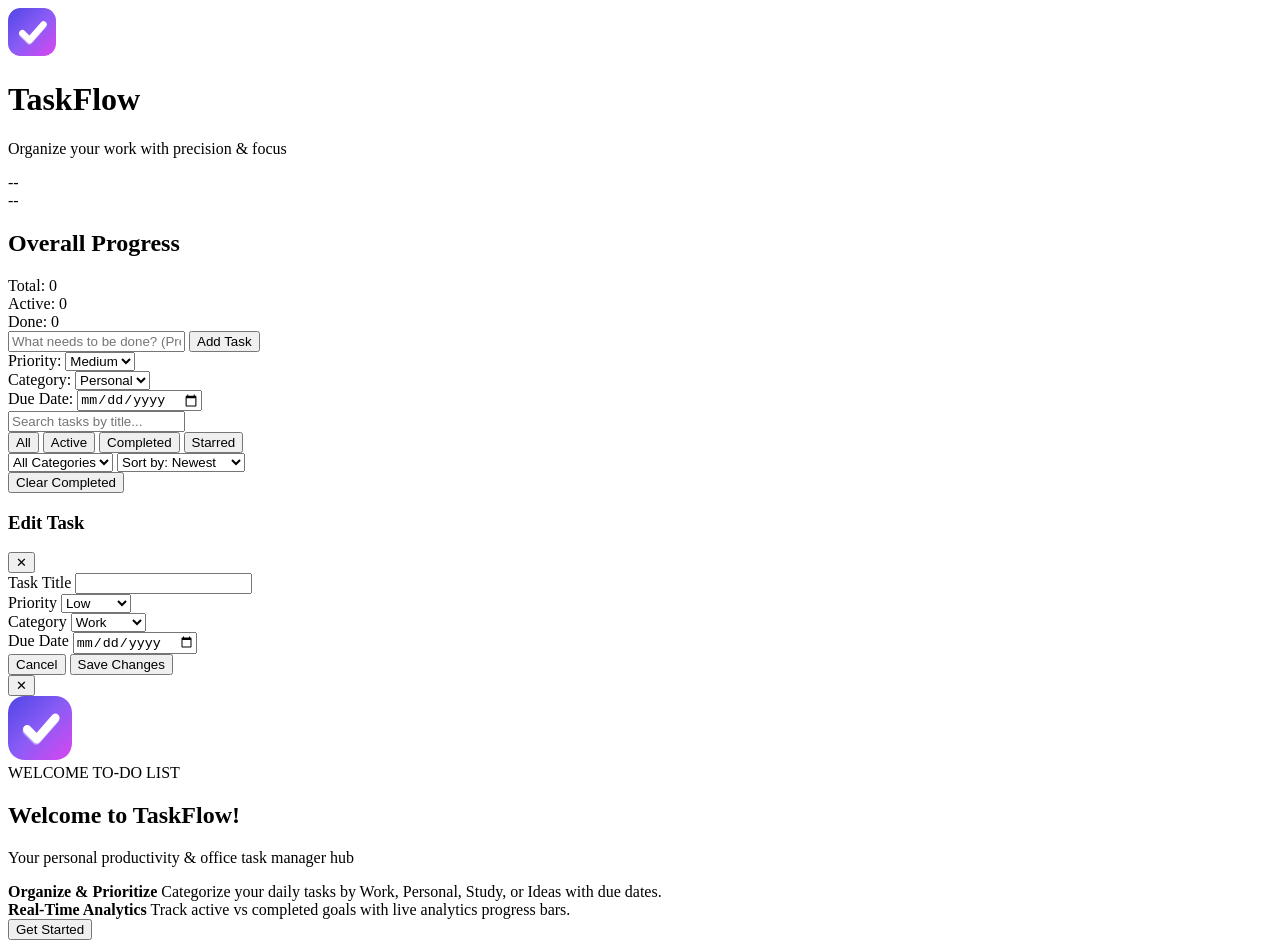
==== index.HTML @ ee429aad "Rename WEBSITE.HTML to index.HTML" ====
<!DOCTYPE html>
<html lang="en">

<head>
  <meta charset="UTF-8">
  <meta name="viewport" content="width=device-width, initial-scale=1.0">
  <meta name="description" content="TaskFlow - Clean Text-Only Office Task & Project Manager">
  <title>TaskFlow - Office Task Manager</title>
  
  <!-- Google Fonts: Plus Jakarta Sans -->
  <link rel="preconnect" href="https://fonts.googleapis.com">
  <link rel="preconnect" href="https://fonts.gstatic.com" crossorigin>
  <link href="https://fonts.googleapis.com/css2?family=Plus+Jakarta+Sans:wght@300;400;500;600;700;800&display=swap" rel="stylesheet">
  
  <!-- Custom CSS Styles -->
  <link rel="stylesheet" href="styles.css">
</head>

<body>

  <div class="app-container">
    
    <!-- App Header -->
    <header class="glass-panel header-card">
      <div class="brand-section">
        <div class="logo-container">
          <svg width="48" height="48" viewBox="0 0 100 100" fill="none" xmlns="http://www.w3.org/2000/svg" class="app-logo-svg">
            <rect width="100" height="100" rx="26" fill="url(#header-logo-gradient)"/>
            <path d="M30 52L45 67L74 34" stroke="white" stroke-width="13" stroke-linecap="round" stroke-linejoin="round" opacity="0.3" transform="translate(-1, 3)"/>
            <path d="M30 52L45 67L74 34" stroke="white" stroke-width="13" stroke-linecap="round" stroke-linejoin="round" opacity="0.5" transform="translate(0, 1.5)"/>
            <path d="M30 52L45 67L74 34" stroke="white" stroke-width="13" stroke-linecap="round" stroke-linejoin="round"/>
            <defs>
              <linearGradient id="header-logo-gradient" x1="0" y1="0" x2="100" y2="100" gradientUnits="userSpaceOnUse">
                <stop stop-color="#4f46e5"/>
                <stop offset="0.5" stop-color="#8b5cf6"/>
                <stop offset="1" stop-color="#d946ef"/>
              </linearGradient>
            </defs>
          </svg>
        </div>
        <div class="brand-titles">
          <h1>TaskFlow</h1>
          <p>Organize your work with precision & focus</p>
        </div>
      </div>
      <div class="date-badge">
        <div class="day-text" id="current-day">--</div>
        <div class="date-text" id="current-date">--</div>
      </div>
    </header>

    <!-- Productivity Progress Analytics -->
    <section class="glass-panel progress-card">
      <div class="progress-header">
        <h2>Overall Progress</h2>
        <div class="progress-stats">
          <div class="stat-item">Total: <span class="stat-number" id="stat-total">0</span></div>
          <div class="stat-item">Active: <span class="stat-number" id="stat-active">0</span></div>
          <div class="stat-item">Done: <span class="stat-number" id="stat-completed">0</span></div>
        </div>
      </div>
      <div class="progress-bar-bg">
        <div class="progress-bar-fill" id="progress-fill"></div>
      </div>
    </section>

    <!-- Task Add Form -->
    <section class="glass-panel add-task-card">
      <form id="task-form" autocomplete="off">
        <div class="input-row">
          <input type="text" id="task-input" class="main-input" placeholder="What needs to be done? (Press Enter to add)" required>
          <button type="submit" class="btn-add">
            Add Task
          </button>
        </div>
        
        <div class="options-row">
          <!-- Priority Selector -->
          <div class="option-group">
            <label class="option-label" for="priority-select">Priority:</label>
            <select id="priority-select" class="custom-select">
              <option value="low">Low</option>
              <option value="medium" selected>Medium</option>
              <option value="high">High</option>
            </select>
          </div>

          <!-- Category Selector -->
          <div class="option-group">
            <label class="option-label" for="category-select">Category:</label>
            <select id="category-select" class="custom-select">
              <option value="work">Work</option>
              <option value="personal" selected>Personal</option>
              <option value="fitness">Fitness</option>
              <option value="study">Study</option>
              <option value="ideas">Ideas</option>
            </select>
          </div>

          <!-- Due Date Selector -->
          <div class="option-group">
            <label class="option-label" for="due-date-input">Due Date:</label>
            <input type="date" id="due-date-input" class="date-input">
          </div>
        </div>
      </form>
    </section>

    <!-- Toolbar: Search, Filter & Sort Controls -->
    <section class="toolbar-section">
      <div class="toolbar-top">
        <!-- Search Box -->
        <div class="search-box">
          <input type="text" id="search-input" class="search-input" placeholder="Search tasks by title...">
        </div>

        <!-- View Status Tabs -->
        <div class="filter-tabs">
          <button class="tab-btn active" data-tab="all" id="tab-all">All</button>
          <button class="tab-btn" data-tab="active" id="tab-active">Active</button>
          <button class="tab-btn" data-tab="completed" id="tab-completed">Completed</button>
          <button class="tab-btn" data-tab="starred" id="tab-starred">Starred</button>
        </div>
      </div>

      <div class="toolbar-bottom">
        <div class="filter-controls">
          <!-- Category Filter -->
          <select id="filter-category" class="custom-select">
            <option value="all">All Categories</option>
            <option value="work">Work</option>
            <option value="personal">Personal</option>
            <option value="fitness">Fitness</option>
            <option value="study">Study</option>
            <option value="ideas">Ideas</option>
          </select>

          <!-- Sort Select -->
          <select id="sort-select" class="custom-select">
            <option value="created-desc">Sort by: Newest</option>
            <option value="created-asc">Sort by: Oldest</option>
            <option value="due-date">Sort by: Due Date</option>
            <option value="priority">Sort by: Priority</option>
          </select>
        </div>

        <button id="btn-clear-completed" class="btn-secondary danger">
          Clear Completed
        </button>
      </div>
    </section>

    <!-- Main Task List Container -->
    <main class="task-list-container" id="task-list" aria-live="polite">
      <!-- Task items will be rendered dynamically via JS -->
    </main>

    <!-- Empty State -->
    <div class="glass-panel empty-state" id="empty-state" style="display: none;">
      <h3>No tasks found</h3>
      <p id="empty-state-text">Your list is clear! Enjoy your day or add a new task above.</p>
    </div>

  </div>

  <!-- Edit Task Modal -->
  <div class="modal-overlay" id="edit-modal">
    <div class="glass-panel modal-card">
      <div class="modal-header">
        <h3>Edit Task</h3>
        <button class="btn-close" id="btn-close-modal">✕</button>
      </div>
      <form id="edit-form">
        <input type="hidden" id="edit-task-id">
        <div class="modal-body">
          <div class="form-group">
            <label for="edit-title">Task Title</label>
            <input type="text" id="edit-title" class="main-input" required>
          </div>
          
          <div class="options-row">
            <div class="form-group">
              <label for="edit-priority">Priority</label>
              <select id="edit-priority" class="custom-select">
                <option value="low">Low</option>
                <option value="medium">Medium</option>
                <option value="high">High</option>
              </select>
            </div>

            <div class="form-group">
              <label for="edit-category">Category</label>
              <select id="edit-category" class="custom-select">
                <option value="work">Work</option>
                <option value="personal">Personal</option>
                <option value="fitness">Fitness</option>
                <option value="study">Study</option>
                <option value="ideas">Ideas</option>
              </select>
            </div>

            <div class="form-group">
              <label for="edit-due-date">Due Date</label>
              <input type="date" id="edit-due-date" class="date-input">
            </div>
          </div>
        </div>

        <div class="modal-footer">
          <button type="button" class="btn-secondary" id="btn-cancel-modal">Cancel</button>
          <button type="submit" class="btn-add">Save Changes</button>
        </div>
      </form>
    </div>
  </div>

  <!-- Huge Welcome Greeting Modal -->
  <div class="modal-overlay" id="welcome-modal">
    <div class="glass-panel welcome-card">
      <button class="btn-close welcome-close" id="btn-close-welcome">✕</button>
      <div class="logo-container welcome-logo">
        <svg width="64" height="64" viewBox="0 0 100 100" fill="none" xmlns="http://www.w3.org/2000/svg" class="app-logo-svg">
          <rect width="100" height="100" rx="26" fill="url(#welcome-logo-gradient)"/>
          <path d="M30 52L45 67L74 34" stroke="white" stroke-width="13" stroke-linecap="round" stroke-linejoin="round" opacity="0.3" transform="translate(-1, 3)"/>
          <path d="M30 52L45 67L74 34" stroke="white" stroke-width="13" stroke-linecap="round" stroke-linejoin="round" opacity="0.5" transform="translate(0, 1.5)"/>
          <path d="M30 52L45 67L74 34" stroke="white" stroke-width="13" stroke-linecap="round" stroke-linejoin="round"/>
          <defs>
            <linearGradient id="welcome-logo-gradient" x1="0" y1="0" x2="100" y2="100" gradientUnits="userSpaceOnUse">
              <stop stop-color="#4f46e5"/>
              <stop offset="0.5" stop-color="#8b5cf6"/>
              <stop offset="1" stop-color="#d946ef"/>
            </linearGradient>
          </defs>
        </svg>
      </div>
      <div class="welcome-badge">WELCOME TO-DO LIST</div>
      <h2>Welcome to TaskFlow!</h2>
      <p class="welcome-subtitle">Your personal productivity & office task manager hub</p>
      
      <div class="welcome-features">
        <div class="feature-item">
          <strong>Organize & Prioritize</strong>
          <span>Categorize your daily tasks by Work, Personal, Study, or Ideas with due dates.</span>
        </div>
        <div class="feature-item">
          <strong>Real-Time Analytics</strong>
          <span>Track active vs completed goals with live analytics progress bars.</span>
        </div>
      </div>

      <button class="btn-add welcome-btn" id="btn-start-welcome">Get Started</button>
    </div>
  </div>

  <!-- Toast Notification Container -->
  <div class="toast-container" id="toast-container"></div>

  <!-- JavaScript -->
  <script src="script.js"></script>
</body>

</html>
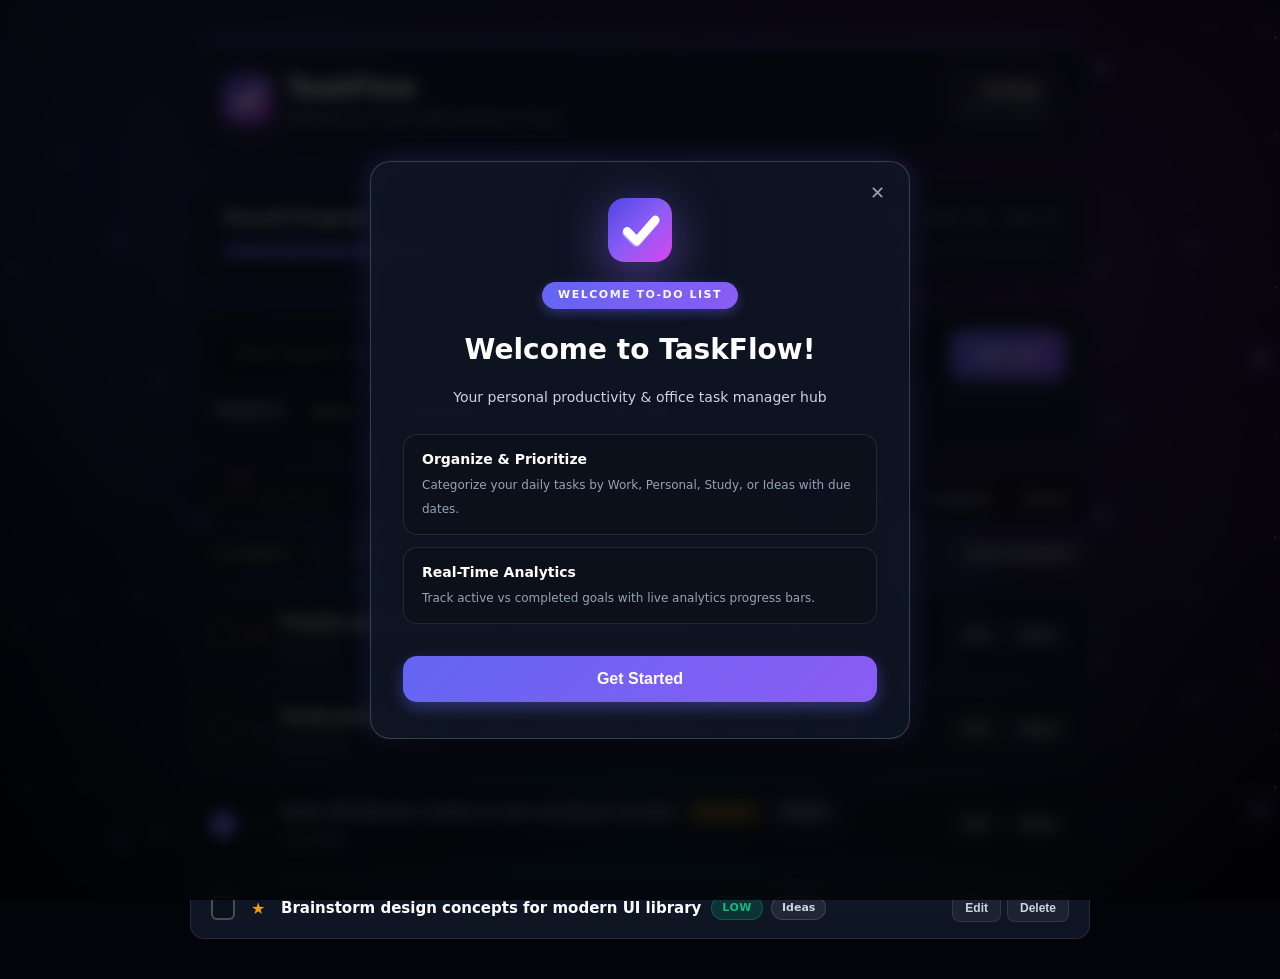
==== commit 78854a15: "Fix HTML structure and formatting issues" ====
--- a/index.HTML
+++ b/index.HTML
@@ -13,7 +13,7 @@
   <link href="https://fonts.googleapis.com/css2?family=Plus+Jakarta+Sans:wght@300;400;500;600;700;800&display=swap" rel="stylesheet">
   
   <!-- Custom CSS Styles -->
-  <link rel="stylesheet" href="styles.css">
+  <link rel="stylesheet" href="style.css">
 </head>
 
 <body>
--- a/style.css
+++ b/style.css
@@ -0,0 +1,1039 @@
+/* ==========================================================================
+   TaskFlow - Professional Office Glassmorphic Design System (Clean Text UI)
+   ========================================================================== */
+
+@import url('https://fonts.googleapis.com/css2?family=Plus+Jakarta+Sans:wght@300;400;500;600;700;800&display=swap');
+
+:root {
+  /* Color Palette - Executive Dark Theme */
+  --bg-base: #0a0f1a;
+  
+  --panel-bg: rgba(18, 26, 43, 0.75);
+  --panel-border: rgba(255, 255, 255, 0.12);
+  --panel-border-hover: rgba(99, 102, 241, 0.45);
+  --panel-shadow: 0 20px 40px -15px rgba(0, 0, 0, 0.6), 0 0 20px rgba(99, 102, 241, 0.1);
+
+  --text-primary: #ffffff;
+  --text-secondary: #cbd5e1;
+  --text-muted: #94a3b8;
+  --text-dim: #64748b;
+
+  --accent-primary: #6366f1;
+  --accent-primary-hover: #4f46e5;
+  --accent-gradient: linear-gradient(135deg, #6366f1 0%, #8b5cf6 100%);
+  --accent-gradient-glow: linear-gradient(135deg, rgba(99, 102, 241, 0.4) 0%, rgba(139, 92, 246, 0.4) 100%);
+
+  --priority-high: #ef4444;
+  --priority-high-bg: rgba(239, 68, 68, 0.18);
+  --priority-medium: #f59e0b;
+  --priority-medium-bg: rgba(245, 158, 11, 0.18);
+  --priority-low: #10b981;
+  --priority-low-bg: rgba(16, 185, 129, 0.18);
+
+  --radius-sm: 8px;
+  --radius-md: 14px;
+  --radius-lg: 20px;
+  --radius-full: 9999px;
+
+  --transition-fast: 0.18s cubic-bezier(0.4, 0, 0.2, 1);
+  --transition-normal: 0.28s cubic-bezier(0.4, 0, 0.2, 1);
+  --transition-bounce: 0.35s cubic-bezier(0.34, 1.56, 0.64, 1);
+}
+
+/* Reset & Base Styles */
+* {
+  margin: 0;
+  padding: 0;
+  box-sizing: border-box;
+}
+
+body {
+  font-family: 'Plus Jakarta Sans', system-ui, -apple-system, sans-serif;
+  background-color: #02040a;
+  background-image: 
+    /* Deep Glowing Cosmic Nebulae */
+    radial-gradient(circle at 20% 20%, rgba(99, 102, 241, 0.35) 0%, rgba(99, 102, 241, 0.1) 40%, transparent 70%),
+    radial-gradient(circle at 80% 30%, rgba(168, 85, 247, 0.3) 0%, rgba(168, 85, 247, 0.08) 45%, transparent 70%),
+    radial-gradient(circle at 50% 80%, rgba(6, 182, 212, 0.25) 0%, rgba(6, 182, 212, 0.06) 45%, transparent 70%),
+    /* Micro Star Dust Layer */
+    radial-gradient(1.5px 1.5px at 10% 15%, rgba(255, 255, 255, 1) 100%, transparent),
+    radial-gradient(1px 1px at 25% 45%, rgba(191, 219, 254, 0.9) 100%, transparent),
+    radial-gradient(2px 2px at 40% 70%, rgba(255, 255, 255, 1) 100%, transparent),
+    radial-gradient(1px 1px at 60% 20%, rgba(233, 213, 255, 0.9) 100%, transparent),
+    radial-gradient(2.5px 2.5px at 75% 65%, rgba(255, 255, 255, 1) 100%, transparent),
+    radial-gradient(1px 1px at 88% 85%, rgba(191, 219, 254, 0.85) 100%, transparent),
+    radial-gradient(2px 2px at 95% 10%, rgba(255, 255, 255, 1) 100%, transparent),
+    radial-gradient(1px 1px at 30% 90%, rgba(233, 213, 255, 0.8) 100%, transparent),
+    radial-gradient(2.5px 2.5px at 5% 75%, rgba(255, 255, 255, 1) 100%, transparent),
+    radial-gradient(1.5px 1.5px at 50% 12%, rgba(255, 255, 255, 0.95) 100%, transparent);
+  background-size: 100% 100%, 100% 100%, 100% 100%, 250px 250px, 300px 300px, 350px 350px, 200px 200px, 400px 400px, 280px 280px, 320px 320px, 270px 270px, 360px 360px, 220px 220px;
+  background-attachment: fixed;
+  color: var(--text-primary);
+  min-height: 100vh;
+  padding: 40px 20px;
+  line-height: 1.5;
+  -webkit-font-smoothing: antialiased;
+  position: relative;
+  overflow-x: hidden;
+}
+
+/* Layer 1: Twinkling & Glowing Starfield */
+body::before {
+  content: '';
+  position: fixed;
+  top: 0;
+  left: 0;
+  width: 100%;
+  height: 100%;
+  pointer-events: none;
+  background-image: 
+    radial-gradient(2px 2px at 15% 35%, rgba(255, 255, 255, 1) 100%, transparent),
+    radial-gradient(3px 3px at 45% 15%, rgba(147, 197, 253, 1) 100%, transparent),
+    radial-gradient(2px 2px at 65% 55%, rgba(255, 255, 255, 0.95) 100%, transparent),
+    radial-gradient(3px 3px at 80% 80%, rgba(216, 180, 254, 1) 100%, transparent),
+    radial-gradient(2px 2px at 35% 85%, rgba(255, 255, 255, 0.9) 100%, transparent);
+  background-size: 450px 450px;
+  filter: drop-shadow(0 0 4px rgba(255, 255, 255, 0.9)) drop-shadow(0 0 10px rgba(99, 102, 241, 0.8)) drop-shadow(0 0 18px rgba(168, 85, 247, 0.6));
+  animation: galaxyTwinkle 4s ease-in-out infinite alternate;
+  z-index: 0;
+}
+
+/* Layer 2: Bright Pulsing Cosmic Star Halos */
+body::after {
+  content: '';
+  position: fixed;
+  top: 0;
+  left: 0;
+  width: 100%;
+  height: 100%;
+  pointer-events: none;
+  background-image: 
+    radial-gradient(8px 8px at 20% 40%, rgba(255, 255, 255, 1) 0%, rgba(99, 102, 241, 0.8) 25%, rgba(99, 102, 241, 0.2) 60%, transparent 100%),
+    radial-gradient(10px 10px at 70% 25%, rgba(255, 255, 255, 1) 0%, rgba(168, 85, 247, 0.8) 25%, rgba(168, 85, 247, 0.2) 60%, transparent 100%),
+    radial-gradient(8px 8px at 85% 70%, rgba(255, 255, 255, 1) 0%, rgba(6, 182, 212, 0.8) 25%, rgba(6, 182, 212, 0.2) 60%, transparent 100%),
+    radial-gradient(12px 12px at 40% 80%, rgba(255, 255, 255, 1) 0%, rgba(244, 114, 182, 0.8) 25%, rgba(244, 114, 182, 0.2) 60%, transparent 100%);
+  background-size: 600px 600px;
+  animation: starGlowPulse 5s ease-in-out infinite alternate;
+  z-index: 0;
+}
+
+@keyframes galaxyTwinkle {
+  0% { opacity: 0.45; transform: scale(1); filter: drop-shadow(0 0 3px rgba(255, 255, 255, 0.7)) drop-shadow(0 0 8px rgba(99, 102, 241, 0.6)); }
+  50% { opacity: 1; transform: scale(1.03); filter: drop-shadow(0 0 8px rgba(255, 255, 255, 1)) drop-shadow(0 0 16px rgba(168, 85, 247, 0.9)) drop-shadow(0 0 28px rgba(6, 182, 212, 0.8)); }
+  100% { opacity: 0.5; transform: scale(1); filter: drop-shadow(0 0 4px rgba(255, 255, 255, 0.8)) drop-shadow(0 0 10px rgba(99, 102, 241, 0.7)); }
+}
+
+@keyframes starGlowPulse {
+  0% { opacity: 0.3; transform: scale(0.98); }
+  50% { opacity: 0.95; transform: scale(1.05); }
+  100% { opacity: 0.4; transform: scale(1); }
+}
+
+.app-container {
+  max-width: 900px;
+  margin: 0 auto;
+  display: flex;
+  flex-direction: column;
+  gap: 24px;
+  position: relative;
+  z-index: 1;
+}
+
+/* Glass Panel Utility */
+.glass-panel {
+  background: var(--panel-bg);
+  backdrop-filter: blur(20px);
+  -webkit-backdrop-filter: blur(20px);
+  border: 1px solid var(--panel-border);
+  border-radius: var(--radius-lg);
+  box-shadow: var(--panel-shadow);
+  transition: border-color var(--transition-normal);
+}
+
+.glass-panel:hover {
+  border-color: rgba(255, 255, 255, 0.2);
+}
+
+/* Header Component */
+.header-card {
+  padding: 28px 32px;
+  display: flex;
+  justify-content: space-between;
+  align-items: center;
+  position: relative;
+  overflow: hidden;
+}
+
+.header-card::before {
+  content: '';
+  position: absolute;
+  top: 0;
+  left: 0;
+  right: 0;
+  height: 3px;
+  background: var(--accent-gradient);
+}
+
+.brand-section {
+  display: flex;
+  align-items: center;
+  gap: 16px;
+}
+
+.logo-container {
+  display: flex;
+  align-items: center;
+  justify-content: center;
+  filter: drop-shadow(0 8px 18px rgba(139, 92, 246, 0.45));
+  transition: transform var(--transition-bounce);
+}
+
+.logo-container:hover {
+  transform: scale(1.06);
+}
+
+.welcome-logo {
+  margin-bottom: 4px;
+  filter: drop-shadow(0 12px 25px rgba(139, 92, 246, 0.55));
+}
+
+.brand-titles h1 {
+  font-size: 26px;
+  font-weight: 800;
+  letter-spacing: -0.5px;
+  color: #ffffff;
+  background: linear-gradient(135deg, #ffffff 0%, #e2e8f0 100%);
+  -webkit-background-clip: text;
+  background-clip: text;
+  -webkit-text-fill-color: transparent;
+}
+
+.brand-titles p {
+  font-size: 13px;
+  color: var(--text-secondary);
+  font-weight: 500;
+}
+
+.date-badge {
+  text-align: right;
+  background: rgba(255, 255, 255, 0.06);
+  border: 1px solid rgba(255, 255, 255, 0.12);
+  padding: 8px 16px;
+  border-radius: var(--radius-md);
+}
+
+.date-badge .day-text {
+  font-size: 14px;
+  font-weight: 700;
+  color: var(--text-primary);
+}
+
+.date-badge .date-text {
+  font-size: 12px;
+  color: var(--text-muted);
+}
+
+/* Analytics Progress Card */
+.progress-card {
+  padding: 24px 32px;
+  display: flex;
+  flex-direction: column;
+  gap: 16px;
+}
+
+.progress-header {
+  display: flex;
+  justify-content: space-between;
+  align-items: center;
+}
+
+.progress-header h2 {
+  font-size: 16px;
+  font-weight: 700;
+  color: var(--text-primary);
+}
+
+.progress-stats {
+  display: flex;
+  gap: 20px;
+  font-size: 13px;
+}
+
+.stat-item {
+  display: flex;
+  align-items: center;
+  gap: 6px;
+  color: var(--text-secondary);
+}
+
+.stat-number {
+  font-weight: 700;
+  color: var(--text-primary);
+}
+
+.progress-bar-bg {
+  width: 100%;
+  height: 10px;
+  background: rgba(255, 255, 255, 0.08);
+  border-radius: var(--radius-full);
+  overflow: hidden;
+  position: relative;
+}
+
+.progress-bar-fill {
+  height: 100%;
+  width: 0%;
+  background: var(--accent-gradient);
+  border-radius: var(--radius-full);
+  transition: width 0.5s cubic-bezier(0.4, 0, 0.2, 1);
+  box-shadow: 0 0 12px rgba(99, 102, 241, 0.6);
+}
+
+/* Add Task Input Form */
+.add-task-card {
+  padding: 24px;
+}
+
+.input-row {
+  display: flex;
+  gap: 12px;
+  margin-bottom: 16px;
+}
+
+.main-input {
+  flex: 1;
+  background: rgba(10, 15, 26, 0.7);
+  border: 1px solid rgba(255, 255, 255, 0.12);
+  border-radius: var(--radius-md);
+  padding: 14px 20px;
+  font-family: inherit;
+  font-size: 15px;
+  color: var(--text-primary);
+  outline: none;
+  transition: all var(--transition-fast);
+}
+
+.main-input::placeholder {
+  color: var(--text-muted);
+}
+
+.main-input:focus {
+  border-color: var(--accent-primary);
+  background: rgba(10, 15, 26, 0.9);
+  box-shadow: 0 0 0 3px rgba(99, 102, 241, 0.3);
+}
+
+.btn-add {
+  background: var(--accent-gradient);
+  color: #fff;
+  border: none;
+  border-radius: var(--radius-md);
+  padding: 0 24px;
+  font-weight: 700;
+  font-size: 15px;
+  cursor: pointer;
+  display: flex;
+  align-items: center;
+  gap: 8px;
+  transition: all var(--transition-bounce);
+  box-shadow: 0 6px 16px rgba(99, 102, 241, 0.4);
+}
+
+.btn-add:hover {
+  transform: translateY(-2px);
+  box-shadow: 0 10px 24px rgba(99, 102, 241, 0.6);
+}
+
+.btn-add:active {
+  transform: translateY(0);
+}
+
+.options-row {
+  display: flex;
+  flex-wrap: wrap;
+  gap: 16px;
+  align-items: center;
+}
+
+.option-group {
+  display: flex;
+  align-items: center;
+  gap: 8px;
+}
+
+.option-label {
+  font-size: 12px;
+  font-weight: 600;
+  text-transform: uppercase;
+  letter-spacing: 0.5px;
+  color: var(--text-secondary);
+}
+
+.custom-select {
+  background: rgba(10, 15, 26, 0.7);
+  border: 1px solid rgba(255, 255, 255, 0.12);
+  border-radius: var(--radius-sm);
+  color: var(--text-primary);
+  padding: 8px 12px;
+  font-size: 13px;
+  outline: none;
+  cursor: pointer;
+  transition: border-color var(--transition-fast);
+}
+
+.custom-select:focus {
+  border-color: var(--accent-primary);
+}
+
+.custom-select option {
+  background: #0f172a;
+  color: var(--text-primary);
+}
+
+.date-input {
+  background: rgba(10, 15, 26, 0.7);
+  border: 1px solid rgba(255, 255, 255, 0.12);
+  border-radius: var(--radius-sm);
+  color: var(--text-primary);
+  padding: 7px 12px;
+  font-size: 13px;
+  outline: none;
+  font-family: inherit;
+}
+
+.date-input::-webkit-calendar-picker-indicator {
+  filter: invert(1);
+  cursor: pointer;
+}
+
+/* Toolbar & Filters */
+.toolbar-section {
+  display: flex;
+  flex-direction: column;
+  gap: 16px;
+}
+
+.toolbar-top {
+  display: flex;
+  gap: 16px;
+  justify-content: space-between;
+  align-items: center;
+  flex-wrap: wrap;
+}
+
+.search-box {
+  position: relative;
+  flex: 1;
+  min-width: 240px;
+}
+
+.search-input {
+  width: 100%;
+  background: rgba(10, 15, 26, 0.7);
+  border: 1px solid rgba(255, 255, 255, 0.12);
+  border-radius: var(--radius-md);
+  padding: 10px 16px;
+  font-size: 14px;
+  color: var(--text-primary);
+  outline: none;
+  transition: all var(--transition-fast);
+}
+
+.search-input:focus {
+  border-color: var(--accent-primary);
+  background: rgba(10, 15, 26, 0.9);
+}
+
+.filter-tabs {
+  display: flex;
+  background: rgba(10, 15, 26, 0.7);
+  padding: 4px;
+  border-radius: var(--radius-md);
+  border: 1px solid rgba(255, 255, 255, 0.12);
+}
+
+.tab-btn {
+  background: transparent;
+  border: none;
+  color: var(--text-secondary);
+  padding: 8px 16px;
+  border-radius: var(--radius-sm);
+  font-size: 13px;
+  font-weight: 600;
+  cursor: pointer;
+  transition: all var(--transition-fast);
+  display: flex;
+  align-items: center;
+  gap: 6px;
+}
+
+.tab-btn:hover {
+  color: var(--text-primary);
+}
+
+.tab-btn.active {
+  background: var(--accent-gradient);
+  color: #ffffff;
+  box-shadow: 0 4px 12px rgba(99, 102, 241, 0.35);
+}
+
+.toolbar-bottom {
+  display: flex;
+  justify-content: space-between;
+  align-items: center;
+  flex-wrap: wrap;
+  gap: 12px;
+  padding: 0 4px;
+}
+
+.filter-controls {
+  display: flex;
+  gap: 10px;
+}
+
+.btn-secondary {
+  background: rgba(255, 255, 255, 0.06);
+  border: 1px solid rgba(255, 255, 255, 0.12);
+  color: var(--text-secondary);
+  padding: 8px 14px;
+  border-radius: var(--radius-sm);
+  font-size: 13px;
+  font-weight: 600;
+  cursor: pointer;
+  transition: all var(--transition-fast);
+  display: flex;
+  align-items: center;
+  gap: 6px;
+}
+
+.btn-secondary:hover {
+  background: rgba(255, 255, 255, 0.12);
+  color: var(--text-primary);
+}
+
+.btn-secondary.danger:hover {
+  background: rgba(239, 68, 68, 0.2);
+  border-color: rgba(239, 68, 68, 0.4);
+  color: var(--priority-high);
+}
+
+/* Task List Container */
+.task-list-container {
+  display: flex;
+  flex-direction: column;
+  gap: 12px;
+  min-height: 200px;
+}
+
+.task-card {
+  background: rgba(18, 26, 43, 0.78);
+  backdrop-filter: blur(14px);
+  -webkit-backdrop-filter: blur(14px);
+  border: 1px solid rgba(255, 255, 255, 0.1);
+  border-radius: var(--radius-md);
+  padding: 16px 20px;
+  display: flex;
+  align-items: center;
+  gap: 16px;
+  transition: all var(--transition-normal);
+  animation: slideIn 0.3s cubic-bezier(0.34, 1.56, 0.64, 1) forwards;
+}
+
+.task-card:hover {
+  border-color: rgba(99, 102, 241, 0.4);
+  transform: translateY(-2px);
+  box-shadow: 0 10px 25px -5px rgba(0, 0, 0, 0.5);
+}
+
+.task-card.completed {
+  opacity: 0.65;
+  background: rgba(10, 15, 26, 0.5);
+}
+
+.task-card.completed .task-title {
+  text-decoration: line-through;
+  color: var(--text-muted);
+}
+
+/* Custom Checkbox */
+.custom-checkbox {
+  position: relative;
+  width: 24px;
+  height: 24px;
+  cursor: pointer;
+  flex-shrink: 0;
+}
+
+.custom-checkbox input {
+  opacity: 0;
+  width: 0;
+  height: 0;
+}
+
+.checkmark {
+  position: absolute;
+  top: 0;
+  left: 0;
+  width: 24px;
+  height: 24px;
+  background: rgba(10, 15, 26, 0.7);
+  border: 2px solid rgba(255, 255, 255, 0.25);
+  border-radius: 6px;
+  transition: all var(--transition-bounce);
+}
+
+.custom-checkbox:hover input ~ .checkmark {
+  border-color: var(--accent-primary);
+}
+
+.custom-checkbox input:checked ~ .checkmark {
+  background: var(--accent-gradient);
+  border-color: transparent;
+  transform: scale(1.05);
+}
+
+.checkmark::after {
+  content: "";
+  position: absolute;
+  display: none;
+  left: 8px;
+  top: 4px;
+  width: 5px;
+  height: 10px;
+  border: solid white;
+  border-width: 0 2px 2px 0;
+  transform: rotate(45deg);
+}
+
+.custom-checkbox input:checked ~ .checkmark::after {
+  display: block;
+}
+
+/* Star/Favorite Button */
+.btn-star {
+  background: transparent;
+  border: none;
+  color: var(--text-dim);
+  font-size: 16px;
+  cursor: pointer;
+  transition: all var(--transition-fast);
+}
+
+.btn-star:hover {
+  color: #f59e0b;
+  transform: scale(1.15);
+}
+
+.btn-star.active {
+  color: #f59e0b;
+}
+
+/* Task Content */
+.task-content {
+  flex: 1;
+  display: flex;
+  flex-direction: column;
+  gap: 6px;
+}
+
+.task-header-row {
+  display: flex;
+  align-items: center;
+  gap: 10px;
+  flex-wrap: wrap;
+}
+
+.task-title {
+  font-size: 15px;
+  font-weight: 600;
+  color: var(--text-primary);
+  transition: color var(--transition-fast);
+  word-break: break-word;
+}
+
+.task-tags {
+  display: flex;
+  align-items: center;
+  gap: 8px;
+}
+
+.tag-badge {
+  font-size: 11px;
+  font-weight: 700;
+  padding: 3px 10px;
+  border-radius: var(--radius-full);
+  text-transform: uppercase;
+  letter-spacing: 0.5px;
+}
+
+.priority-high {
+  color: var(--priority-high);
+  background: var(--priority-high-bg);
+  border: 1px solid rgba(239, 68, 68, 0.3);
+}
+
+.priority-medium {
+  color: var(--priority-medium);
+  background: var(--priority-medium-bg);
+  border: 1px solid rgba(245, 158, 11, 0.3);
+}
+
+.priority-low {
+  color: var(--priority-low);
+  background: var(--priority-low-bg);
+  border: 1px solid rgba(16, 185, 129, 0.3);
+}
+
+.category-pill {
+  font-size: 11px;
+  font-weight: 600;
+  padding: 3px 10px;
+  border-radius: var(--radius-full);
+  background: rgba(255, 255, 255, 0.08);
+  border: 1px solid rgba(255, 255, 255, 0.14);
+  color: var(--text-secondary);
+  text-transform: capitalize;
+}
+
+.task-meta {
+  display: flex;
+  align-items: center;
+  gap: 12px;
+  font-size: 12px;
+  color: var(--text-muted);
+}
+
+.due-date {
+  display: flex;
+  align-items: center;
+  gap: 4px;
+}
+
+.due-date.overdue {
+  color: var(--priority-high);
+  font-weight: 600;
+}
+
+/* Action Buttons (Clean Text) */
+.task-actions {
+  display: flex;
+  align-items: center;
+  gap: 6px;
+}
+
+.action-btn {
+  padding: 6px 12px;
+  border-radius: var(--radius-sm);
+  border: 1px solid rgba(255, 255, 255, 0.1);
+  background: rgba(255, 255, 255, 0.06);
+  color: var(--text-secondary);
+  font-size: 12px;
+  font-weight: 600;
+  cursor: pointer;
+  transition: all var(--transition-fast);
+}
+
+.action-btn:hover {
+  background: rgba(99, 102, 241, 0.25);
+  color: #ffffff;
+  border-color: rgba(99, 102, 241, 0.5);
+}
+
+.action-btn.delete:hover {
+  background: rgba(239, 68, 68, 0.25);
+  color: var(--priority-high);
+  border-color: rgba(239, 68, 68, 0.5);
+}
+
+/* Empty State */
+.empty-state {
+  text-align: center;
+  padding: 48px 24px;
+  display: flex;
+  flex-direction: column;
+  align-items: center;
+  gap: 16px;
+  color: var(--text-muted);
+}
+
+.empty-state h3 {
+  font-size: 17px;
+  font-weight: 700;
+  color: var(--text-secondary);
+}
+
+.empty-state p {
+  font-size: 13px;
+  max-width: 320px;
+}
+
+/* Modal Dialog */
+.modal-overlay {
+  position: fixed;
+  top: 0;
+  left: 0;
+  right: 0;
+  bottom: 0;
+  background: rgba(0, 0, 0, 0.75);
+  backdrop-filter: blur(8px);
+  display: flex;
+  align-items: center;
+  justify-content: center;
+  z-index: 1000;
+  opacity: 0;
+  pointer-events: none;
+  transition: opacity var(--transition-fast);
+}
+
+.modal-overlay.active {
+  opacity: 1;
+  pointer-events: auto;
+}
+
+.modal-card {
+  width: 90%;
+  max-width: 500px;
+  padding: 32px;
+  transform: scale(0.95);
+  transition: transform var(--transition-bounce);
+}
+
+.modal-overlay.active .modal-card {
+  transform: scale(1);
+}
+
+.modal-header {
+  display: flex;
+  justify-content: space-between;
+  align-items: center;
+  margin-bottom: 20px;
+}
+
+.modal-header h3 {
+  font-size: 18px;
+  font-weight: 700;
+  color: var(--text-primary);
+}
+
+.btn-close {
+  background: transparent;
+  border: none;
+  color: var(--text-muted);
+  font-size: 18px;
+  cursor: pointer;
+  transition: color var(--transition-fast);
+}
+
+.btn-close:hover {
+  color: var(--text-primary);
+}
+
+.modal-body {
+  display: flex;
+  flex-direction: column;
+  gap: 16px;
+}
+
+.form-group {
+  display: flex;
+  flex-direction: column;
+  gap: 6px;
+}
+
+.form-group label {
+  font-size: 12px;
+  font-weight: 600;
+  color: var(--text-secondary);
+  text-transform: uppercase;
+}
+
+.modal-footer {
+  display: flex;
+  justify-content: flex-end;
+  gap: 12px;
+  margin-top: 24px;
+}
+
+/* Toast Notifications */
+.toast-container {
+  position: fixed;
+  bottom: 24px;
+  right: 24px;
+  display: flex;
+  flex-direction: column;
+  gap: 10px;
+  z-index: 2000;
+}
+
+.toast {
+  background: rgba(18, 26, 43, 0.95);
+  backdrop-filter: blur(16px);
+  border: 1px solid rgba(255, 255, 255, 0.12);
+  padding: 12px 20px;
+  border-radius: var(--radius-md);
+  box-shadow: 0 10px 30px rgba(0, 0, 0, 0.6);
+  display: flex;
+  align-items: center;
+  gap: 12px;
+  color: var(--text-primary);
+  font-size: 14px;
+  font-weight: 500;
+  animation: toastIn 0.3s cubic-bezier(0.34, 1.56, 0.64, 1) forwards;
+}
+
+.toast.toast-success { border-left: 3px solid #10b981; }
+.toast.toast-info { border-left: 3px solid #6366f1; }
+.toast.toast-warning { border-left: 3px solid #f59e0b; }
+.toast.toast-danger { border-left: 3px solid #ef4444; }
+
+/* Keyframe Animations */
+@keyframes slideIn {
+  from {
+    opacity: 0;
+    transform: translateY(12px) scale(0.98);
+  }
+  to {
+    opacity: 1;
+    transform: translateY(0) scale(1);
+  }
+}
+
+@keyframes toastIn {
+  from {
+    opacity: 0;
+    transform: translateX(40px);
+  }
+  to {
+    opacity: 1;
+    transform: translateX(0);
+  }
+}
+
+.task-card.deleting {
+  opacity: 0;
+  transform: translateX(-30px) scale(0.95);
+  transition: all 0.25s ease-out;
+}
+
+/* Responsive Layout */
+/* Huge Welcome Card Modal */
+.welcome-card {
+  width: 90%;
+  max-width: 540px;
+  padding: 36px 32px;
+  text-align: center;
+  display: flex;
+  flex-direction: column;
+  align-items: center;
+  gap: 16px;
+  position: relative;
+  border: 1px solid rgba(255, 255, 255, 0.18);
+  box-shadow: 0 25px 50px -12px rgba(0, 0, 0, 0.8), 0 0 30px rgba(99, 102, 241, 0.25);
+}
+
+.welcome-close {
+  position: absolute;
+  top: 20px;
+  right: 24px;
+}
+
+.welcome-badge {
+  background: var(--accent-gradient);
+  color: #ffffff;
+  font-size: 11px;
+  font-weight: 800;
+  letter-spacing: 1.5px;
+  padding: 5px 16px;
+  border-radius: var(--radius-full);
+  box-shadow: 0 4px 12px rgba(99, 102, 241, 0.4);
+}
+
+.welcome-card h2 {
+  font-size: 28px;
+  font-weight: 800;
+  color: #ffffff;
+  margin-top: 4px;
+}
+
+.welcome-subtitle {
+  font-size: 14px;
+  color: var(--text-secondary);
+  max-width: 400px;
+}
+
+.welcome-features {
+  display: flex;
+  flex-direction: column;
+  gap: 12px;
+  width: 100%;
+  margin: 10px 0;
+  text-align: left;
+}
+
+.feature-item {
+  background: rgba(10, 15, 26, 0.6);
+  border: 1px solid rgba(255, 255, 255, 0.1);
+  padding: 14px 18px;
+  border-radius: var(--radius-md);
+}
+
+.feature-item strong {
+  display: block;
+  font-size: 14px;
+  color: var(--text-primary);
+  margin-bottom: 2px;
+}
+
+.feature-item span {
+  font-size: 12px;
+  color: var(--text-muted);
+}
+
+.welcome-btn {
+  width: 100%;
+  justify-content: center;
+  padding: 14px;
+  font-size: 16px;
+  margin-top: 6px;
+}
+
+@media (max-width: 640px) {
+  body {
+    padding: 16px 12px;
+  }
+
+  .header-card {
+    padding: 20px;
+    flex-direction: column;
+    align-items: flex-start;
+    gap: 12px;
+  }
+
+  .date-badge {
+    text-align: left;
+  }
+
+  .input-row {
+    flex-direction: column;
+  }
+
+  .btn-add {
+    width: 100%;
+    justify-content: center;
+    padding: 14px;
+  }
+
+  .toolbar-top {
+    flex-direction: column;
+    align-items: stretch;
+  }
+
+  .filter-tabs {
+    overflow-x: auto;
+    width: 100%;
+  }
+
+  .task-card {
+    padding: 14px;
+  }
+}
